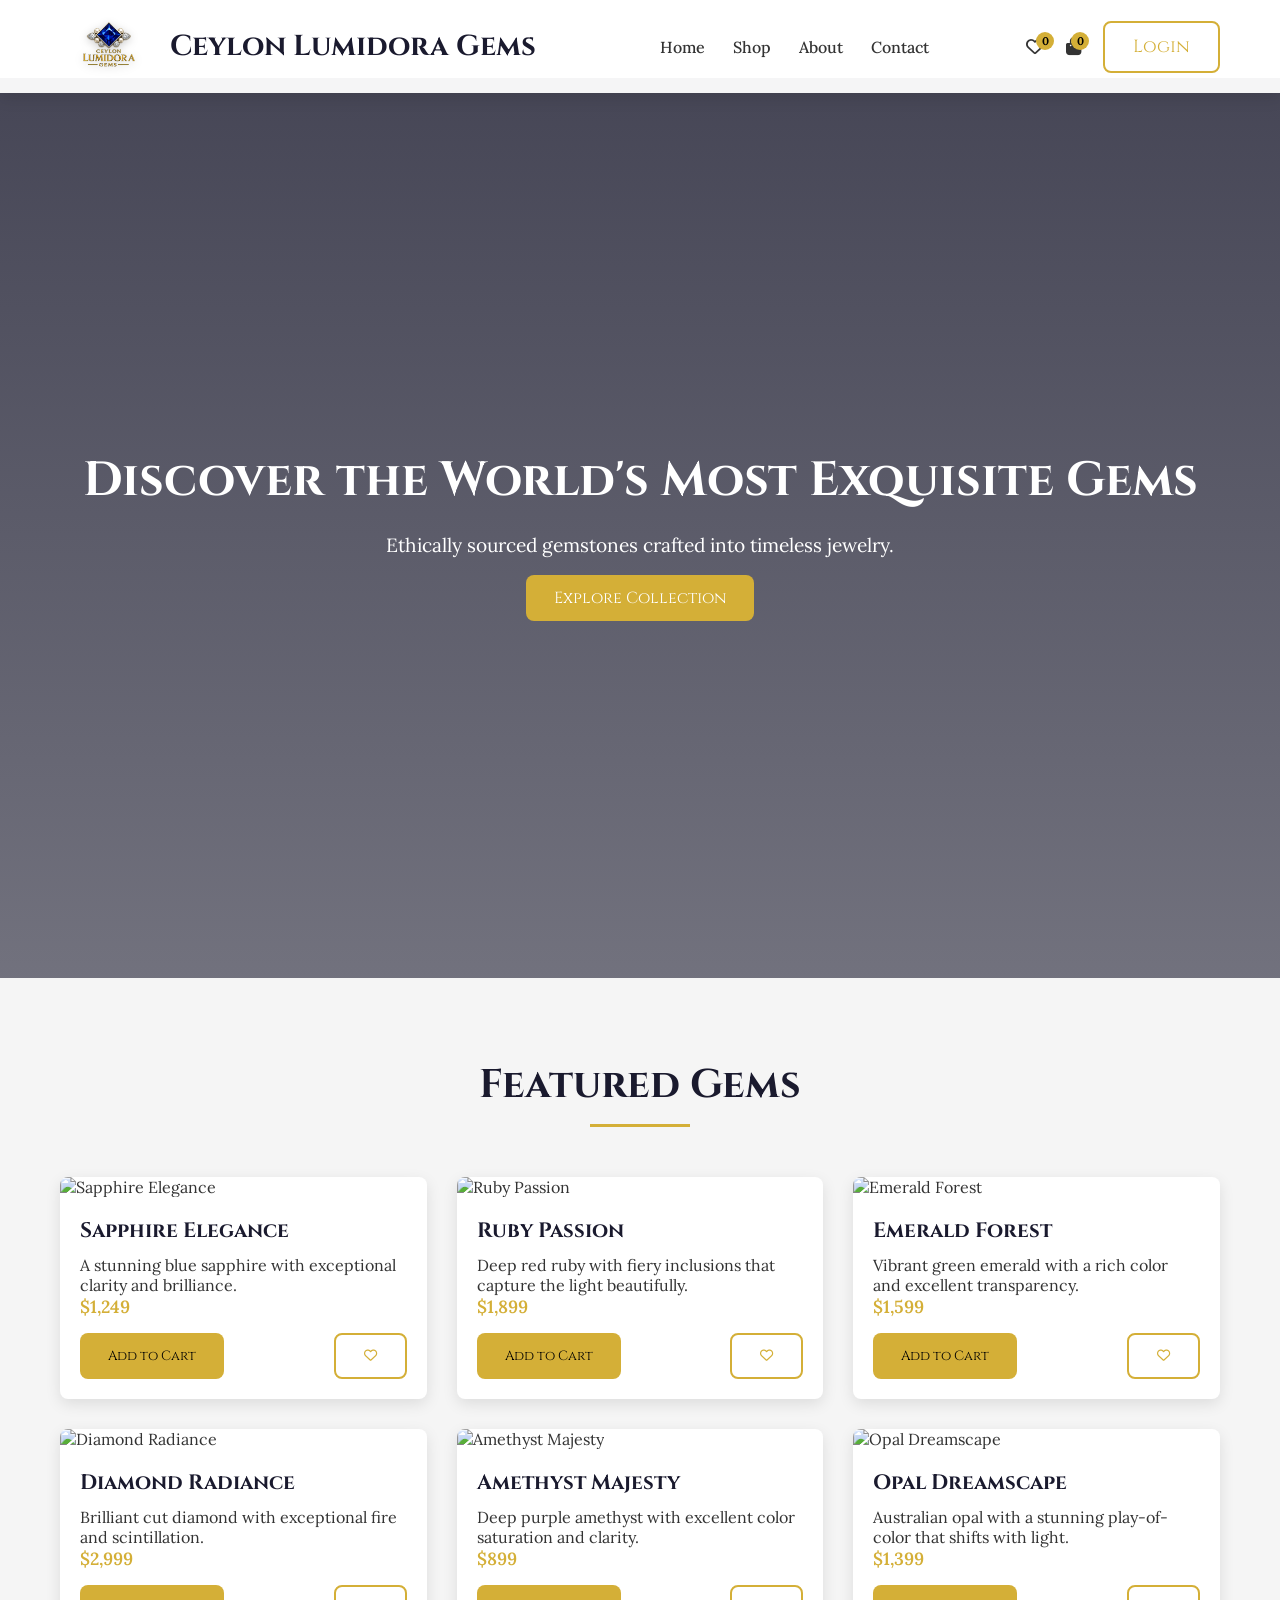
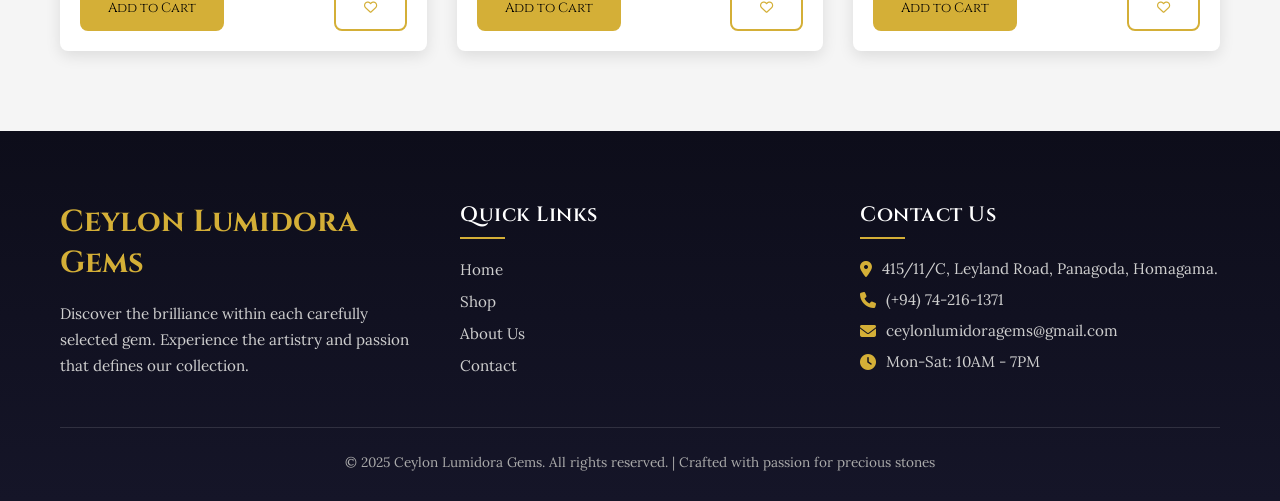
==== index.html @ 6505bb4e "moved index page to root" ====
<!doctype html>
<html lang="en">
  <head>
    <meta charset="UTF-8" />
    <meta name="viewport" content="width=device-width, initial-scale=1.0" />
    <title>Ceylon Lumidora Gems</title>

    <!-- Icons & Fonts -->
    <link
      rel="stylesheet"
      href="https://cdnjs.cloudflare.com/ajax/libs/font-awesome/6.4.0/css/all.min.css"
    />
    <link rel="preconnect" href="https://fonts.googleapis.com" />
    <link rel="preconnect" href="https://fonts.gstatic.com" crossorigin />
    <link
      href="https://fonts.googleapis.com/css2?family=Cinzel:wght@400;500;600;700&family=Lora:wght@400;500;600&display=swap"
      rel="stylesheet"
    />

    <!-- External CSS -->
    <link rel="stylesheet" href="user/css/styles.css" />
  </head>

  <body>
    <!-- ================= HEADER ================= -->
    <header>
      <div class="container">
        <nav class="navbar">
          <a href="#" class="logo">
              <img src="assets/logo.png" alt="Ceylon Lumidora Gems Logo" class="logo-img">
              <span>Ceylon Lumidora Gems</span>
          </a>

          <ul class="nav-links">
            <li><a href="#home">Home</a></li>
            <li><a href="user/shop.html">Shop</a></li>
            <li><a href="user/about.html">About</a></li>
            <li><a href="user/contact.html">Contact</a></li>
          </ul>

          <div class="nav-icons">
            <a href="#" id="wishlist-btn">
              <i class="far fa-heart"></i>
              <span class="wishlist-count">2</span>
            </a>

            <a href="#" id="cart-btn">
              <i class="fas fa-shopping-bag"></i>
              <span class="cart-count">3</span>
            </a>

            <a href="#" id="login-btn" class="btn btn-outline">Login</a>

            <button class="hamburger" id="hamburger">
              <i class="fas fa-bars"></i>
            </button>
          </div>
        </nav>

        <!-- Mobile Menu -->
        <div class="mobile-menu" id="mobile-menu">
          <a href="#home">Home</a>
          <a href="user/shop.html">Shop</a>
          <a href="user/about.html">About</a>
          <a href="user/contact.html">Contact</a>

          <div class="mobile-icons">
            <a href="#" id="mobile-wishlist">
              <i class="far fa-heart"></i>
              <span class="wishlist-count">2</span>
            </a>

            <a href="#" id="mobile-cart">
              <i class="fas fa-shopping-bag"></i>
              <span class="cart-count">3</span>
            </a>
          </div>
        </div>
      </div>
    </header>

    <!-- ================= HERO ================= -->
    <section class="hero" id="home">
      <div class="container">
        <h1>Discover the World's Most Exquisite Gems</h1>
        <p>Ethically sourced gemstones crafted into timeless jewelry.</p>
        <a href="#shop" class="btn">Explore Collection</a>
      </div>
    </section>

    <!-- =================  FEATURED GEMS ================= -->
    <section class="featured" id="shop">
      <div class="container">
        <div class="section-title">
          <h2>Featured Gems</h2>
        </div>
        <div class="gems-grid" id="gems-grid">
          <!-- Gem cards will be populated by JavaScript -->
        </div>
      </div>
    </section>

    <!-- =================  Modals ================= -->

    <!-- Login Modal -->
    <div class="modal" id="login-modal">
      <div class="modal-content">
        <span class="close-modal" id="close-login">&times;</span>
        <h3>Login to Your Account</h3>
        <form id="login-form">
          <div class="form-group">
            <label for="email">Email Address</label>
            <input
              type="email"
              id="email"
              placeholder="Enter your email"
              required
            />
          </div>
          <div class="form-group">
            <label for="password">Password</label>
            <input
              type="password"
              id="password"
              placeholder="Enter your password"
              required
            />
          </div>
          <button type="submit" class="btn" style="width: 100%">Login</button>
        </form>
        <p style="text-align: center; margin-top: 15px">
          Don't have an account?
          <a href="user/login.html" style="color: var(--accent)">Sign up</a>
        </p>
      </div>
    </div>

    <!-- Cart Modal -->
    <div class="modal" id="cart-modal">
      <div class="modal-content">
        <span class="close-modal" id="close-cart">&times;</span>
        <h3>Your Cart</h3>
        <div id="cart-items">
          <!-- Cart items will be populated by JavaScript -->
          <p class="empty-cart">Your cart is empty</p>
        </div>
        <div id="cart-total" style="display: none">
          <hr />
          <div
            style="
              display: flex;
              justify-content: space-between;
              font-weight: bold;
              margin: 20px 0;
            "
          >
            <span>Total:</span>
            <span id="total-price">$0.00</span>
          </div>
          <button class="btn" style="width: 100%">Checkout</button>
        </div>
      </div>
    </div>

    <!-- Wishlist Modal -->
    <div class="modal" id="wishlist-modal">
      <div class="modal-content">
        <span class="close-modal" id="close-wishlist">&times;</span>
        <h3>Your Wishlist</h3>
        <div id="wishlist-items">
          <!-- Wishlist items will be populated by JavaScript -->
          <p class="empty-wishlist">Your wishlist is empty</p>
        </div>
      </div>
    </div>

    <!-- Footer -->
    <footer id="contact">
      <div class="container">
        <div class="footer-content">
          <div class="footer-about">
            <div class="footer-logo">Ceylon Lumidora Gems</div>
            <p>
              Discover the brilliance within each carefully selected gem.
              Experience the artistry and passion that defines our collection.
            </p>
          </div>
          <div class="footer-links">
            <h4>Quick Links</h4>
            <ul>
              <li><a href="#home">Home</a></li>
              <li><a href="user/">Shop</a></li>
              <li><a href="user/">About Us</a></li>
              <li><a href="user/">Contact</a></li>
            </ul>
          </div>
          <div class="footer-contact">
            <h4>Contact Us</h4>
            <p>
              <i class="fas fa-map-marker-alt"></i> 415/11/C, Leyland Road, Panagoda, Homagama.
            </p>
            <p><i class="fas fa-phone"></i> (+94) 74-216-1371</p>
            <p><i class="fas fa-envelope"></i> ceylonlumidoragems@gmail.com</p>
            <p><i class="fas fa-clock"></i> Mon-Sat: 10AM - 7PM</p>
          </div>
        </div>
        <div class="footer-bottom">
          <p>
            &copy; 2025 Ceylon Lumidora Gems. All rights reserved. | Crafted with passion
            for precious stones
          </p>
        </div>
      </div>
    </footer>

    <!-- JS Files (Order matters) -->
    <script src="user/js/dom.js"></script>
    <!-- DOM elements -->
    <script src="user/js/data.js"></script>
    <!-- gems array -->
    <script src="user/js/state.js"></script>
    <!-- cart + wishlist -->
    <script src="user/js/ui.js"></script>
    <!-- renderGemCards, counts, notification -->
    <script src="user/js/cart.js"></script>
    <!-- addToCart, renderCartItems -->
    <script src="user/js/wishlist.js"></script>
    <!-- toggleWishlist, renderWishlistItems -->
    <script src="user/js/events.js"></script>
    <!-- setupEventListeners -->
    <script src="user/js/main.js"></script>
    <!-- DOMContentLoaded -->
  </body>
</html>
---- user/css/styles.css ----
* {
margin: 0;
padding: 0;
box-sizing: border-box;
}

:root {
--primary: #1a1a2e;
--secondary: #8b4513;
--accent: #d4af37;
--light: #f5f5f5;
--dark: #0d0d1a;
--text: #333;
--text-light: #777;
--transition: all 0.3s ease;
--shadow: 0 5px 15px rgba(0, 0, 0, 0.1);
--radius: 8px;
}

body {
font-family: "Lora", serif;
background: var(--light);
color: var(--text);
overflow-x: hidden;
padding-top: 78px;
}

h1,
h2,
h3,
h4 {
font-family: "Cinzel", serif;
color: var(--primary);
}

a {
text-decoration: none;
color: inherit;
}

.container {
max-width: 1200px;
margin: auto;
padding: 0 20px;
}

/* ================= BUTTONS ================= */
.btn {
padding: 12px 28px;
background: var(--accent);
border: none;
border-radius: var(--radius);
font-family: "Cinzel", serif;
cursor: pointer;
transition: var(--transition);
}

.btn:hover {
background: var(--secondary);
color: #fff;
transform: translateY(-3px);
box-shadow: var(--shadow);
}

.btn-outline {
background: transparent;
border: 2px solid var(--accent);
color: var(--accent);
}

.btn-outline:hover {
background: var(--accent);
color: var(--primary);
}

/* ================= HEADER ================= */
header {
position: fixed;
top: 0;
width: 100%;
background: rgba(255, 255, 255, 0.95);
box-shadow: var(--shadow);
z-index: 1000;
transition: var(--transition);
}

.navbar {
display: flex;
justify-content: space-between;
align-items: center;
padding: 14px 0;
}

.logo {
    font-family: "Cinzel", serif;
    font-size: 1.8rem;
    font-weight: 700;
    color: var(--primary);
    display: flex;
    align-items: center;
    gap: 12px;
}

.logo-img {
    height: 65px;
    width: auto;
    object-fit: contain;
    filter: drop-shadow(0 2px 4px rgba(0,0,0,0.2));
    transition: var(--transition);
}

.logo:hover .logo-img {
    transform: scale(1.05);
}


@media (max-width: 768px) {
    .logo-img {
        height: 34px;
    }

    .logo span {
        font-size: 1.3rem;
    }
}

.nav-links {
display: flex;
list-style: none;
}

.nav-links li {
margin-left: 28px;
}

.nav-links a {
font-weight: 500;
transition: var(--transition);
}

.nav-links a:hover {
color: var(--accent);
}

.nav-icons {
display: flex;
align-items: center;
gap: 22px;
}

.nav-icons a {
position: relative;
display: flex;
align-items: center;
font-size: 1.1rem;
}

.cart-count,
.wishlist-count {
position: absolute;
top: -6px;
right: -10px;
background: var(--accent);
color: #000;
width: 18px;
height: 18px;
border-radius: 50%;
font-size: 0.7rem;
display: flex;
align-items: center;
justify-content: center;
font-weight: bold;
}

/* Hamburger */
.hamburger {
display: none;
font-size: 1.6rem;
cursor: pointer;
margin-left: 20px;
background: none;
border: none;
color: var(--primary);
}

/* ================= HERO ================= */
.hero {
height: 100vh;
background:
    linear-gradient(rgba(26, 26, 46, 0.8), rgba(26, 26, 46, 0.6)),
    url("https://images.unsplash.com/photo-1605100804763-247f67b3557e?ixlib=rb-4.0.3&ixid=M3wxMjA3fDB8MHxwaG90by1wYWdlfHx8fGVufDB8fHx8fA%3D%3D&auto=format&fit=crop&w=2070&q=80");
background-size: cover;
background-position: center;
display: flex;
align-items: center;
justify-content: center;
color: #fff;
text-align: center;
}

.hero h1 {
font-size: 3rem;
margin-bottom: 20px;
color: #fff;
}

.hero p {
font-size: 1.2rem;
margin-bottom: 30px;
}

/* ================= FEATURED GEMS ================= */
.featured {
padding: 80px 0;
background-color: var(--light);
}

.section-title {
text-align: center;
margin-bottom: 50px;
}

.section-title h2 {
font-size: 2.5rem;
position: relative;
display: inline-block;
padding-bottom: 15px;
}

.section-title h2::after {
content: "";
position: absolute;
bottom: 0;
left: 50%;
transform: translateX(-50%);
width: 100px;
height: 3px;
background-color: var(--accent);
}

.gems-grid {
display: grid;
grid-template-columns: repeat(auto-fill, minmax(280px, 1fr));
gap: 30px;
}

.gem-card {
background-color: white;
border-radius: var(--radius);
overflow: hidden;
box-shadow: var(--shadow);
transition: var(--transition);
}

.gem-card:hover {
transform: translateY(-10px);
box-shadow: 0 15px 30px rgba(0, 0, 0, 0.15);
}

.gem-img {
height: 250px;
width: 100%;
object-fit: cover;
}

.gem-info {
padding: 20px;
}

.gem-name {
font-size: 1.3rem;
margin-bottom: 10px;
font-family: "Cinzel", serif;
}

.gem-price {
font-size: 1.1rem;
color: var(--accent);
font-weight: 600;
margin-bottom: 15px;
}

.gem-actions {
display: flex;
justify-content: space-between;
gap: 10px;
}

.in-wishlist {
background-color: rgba(212, 175, 55, 0.1);
}

/* ================= MOBILE MENU ================= */
.mobile-menu {
display: none;
flex-direction: column;
position: fixed;
top: 78px;
left: 0;
width: 100%;
background: #fff;
padding: 20px;
gap: 15px;
transform: translateY(-120%);
opacity: 0;
transition: 0.3s ease;
z-index: 999;
box-shadow: 0 10px 20px rgba(0, 0, 0, 0.1);
}

.mobile-menu a {
padding: 15px 0;
border-bottom: 1px solid #eee;
font-family: "Cinzel", serif;
font-weight: 500;
}

.mobile-menu a:last-child {
border-bottom: none;
}

.mobile-menu.active {
display: flex;
transform: translateY(0);
opacity: 1;
}

.mobile-icons {
display: flex;
gap: 25px;
margin-top: 10px;
padding: 20px 0;
border-top: 1px solid #eee;
justify-content: space-around;
}

/* ================= Modals ================= */
.modal {
display: none;
position: fixed;
top: 0;
left: 0;
width: 100%;
height: 100%;
background-color: rgba(0, 0, 0, 0.7);
z-index: 2000;
justify-content: center;
align-items: center;
}

.modal-content {
background-color: white;
padding: 30px;
border-radius: var(--radius);
max-width: 400px;
width: 90%;
position: relative;
animation: modalFadeIn 0.3s;
}

@keyframes modalFadeIn {
from {
    opacity: 0;
    transform: translateY(-50px);
}
to {
    opacity: 1;
    transform: translateY(0);
}
}

.close-modal {
position: absolute;
top: 15px;
right: 15px;
font-size: 1.5rem;
cursor: pointer;
color: var(--text-light);
}

.modal h3 {
margin-bottom: 20px;
text-align: center;
}

.form-group {
margin-bottom: 20px;
}

.form-group label {
display: block;
margin-bottom: 8px;
font-weight: 500;
}

.form-group input {
width: 100%;
padding: 12px;
border: 1px solid #ddd;
border-radius: var(--radius);
font-family: "Lora", serif;
}

/* Notification Styles */
@keyframes slideIn {
from {
    transform: translateX(100%);
    opacity: 0;
}
to {
    transform: translateX(0);
    opacity: 1;
}
}

@keyframes slideOut {
from {
    transform: translateX(0);
    opacity: 1;
}
to {
    transform: translateX(100%);
    opacity: 0;
}
}

.notification {
position: fixed;
top: 100px;
right: 20px;
background-color: var(--accent);
color: var(--primary);
padding: 15px 25px;
border-radius: var(--radius);
font-weight: 600;
z-index: 3000;
box-shadow: var(--shadow);
animation: slideIn 0.3s ease;
}

/* ================= FOOTER ================= */
footer {
background: linear-gradient(180deg, #0d0d1a, #151528);
color: var(--light);
padding: 70px 0 30px;
}

.footer-content {
display: grid;
grid-template-columns: repeat(auto-fit, minmax(260px, 1fr));
gap: 40px;
margin-bottom: 40px;
}

/* Logo + About */
.footer-logo {
font-family: "Cinzel", serif;
font-size: 1.9rem;
font-weight: 700;
color: var(--accent);
margin-bottom: 18px;
}

.footer-about p {
color: #cfcfcf;
line-height: 1.7;
font-size: 0.95rem;
}

/* Headings */
.footer-links h4,
.footer-contact h4 {
  font-family: "Cinzel", serif;
  font-size: 1.3rem;
  font-weight: 600;
  color: #ffffff;
  margin-bottom: 20px;
  position: relative;
  padding-bottom: 10px;
  letter-spacing: 0.5px;
}

.footer-links h4::after,
.footer-contact h4::after {
content: "";
position: absolute;
bottom: 0;
left: 0;
width: 45px;
height: 2px;
background-color: var(--accent);
}

/* Links */
.footer-links ul {
list-style: none;
}

.footer-links li {
margin-bottom: 12px;
}

.footer-links a {
color: #cfcfcf;
font-size: 0.95rem;
transition: var(--transition);
}

.footer-links a:hover {
color: var(--accent);
padding-left: 6px;
}

/* Contact */
.footer-contact p {
display: flex;
align-items: center;
margin-bottom: 12px;
color: #cfcfcf;
font-size: 0.95rem;
}

.footer-contact i {
margin-right: 10px;
color: var(--accent);
font-size: 1rem;
}

/* Bottom Bar */
.footer-bottom {
text-align: center;
padding-top: 25px;
border-top: 1px solid rgba(255, 255, 255, 0.12);
font-size: 0.85rem;
color: #aaa;
}

/* ================= RESPONSIVE ================= */
@media (max-width: 768px) {
footer {
    padding: 60px 0 25px;
    text-align: center;
}

.footer-links h4::after,
.footer-contact h4::after {
    left: 50%;
    transform: translateX(-50%);
}

.footer-contact p {
    justify-content: center;
}
}

@media (max-width: 768px) {
.nav-links {
    display: none;
}
.nav-icons a:not(.btn-outline) {
    display: none;
}
.hamburger {
    display: block;
}
.hero h1 {
    font-size: 2.2rem;
}
.mobile-menu {
    display: flex;
}
}

@media (max-width: 768px) {
.cart-count,
.wishlist-count {
    display: flex !important;
}

.hamburger {
    position: relative;
    z-index: 1001;
}
}

@media (max-width: 992px) {
.hero h1 {
    font-size: 2.8rem;
}
}

@media (max-width: 576px) {
.hero h1 {
    font-size: 1.8rem;
}
.hero p {
    font-size: 1rem;
}
.section-title h2 {
    font-size: 2rem;
}
}

/* FIX: Cart count misplacement on mobile */
.nav-icons a,
.mobile-icons a {
position: relative; /* ensure badge is anchored correctly */
}

.cart-count {
top: -6px;
right: -8px;
transform: translate(0, 0);
}

/* Mobile-specific fine tuning */
@media (max-width: 768px) {
.mobile-icons .cart-count {
    top: -4px;
    right: -6px;
}
}
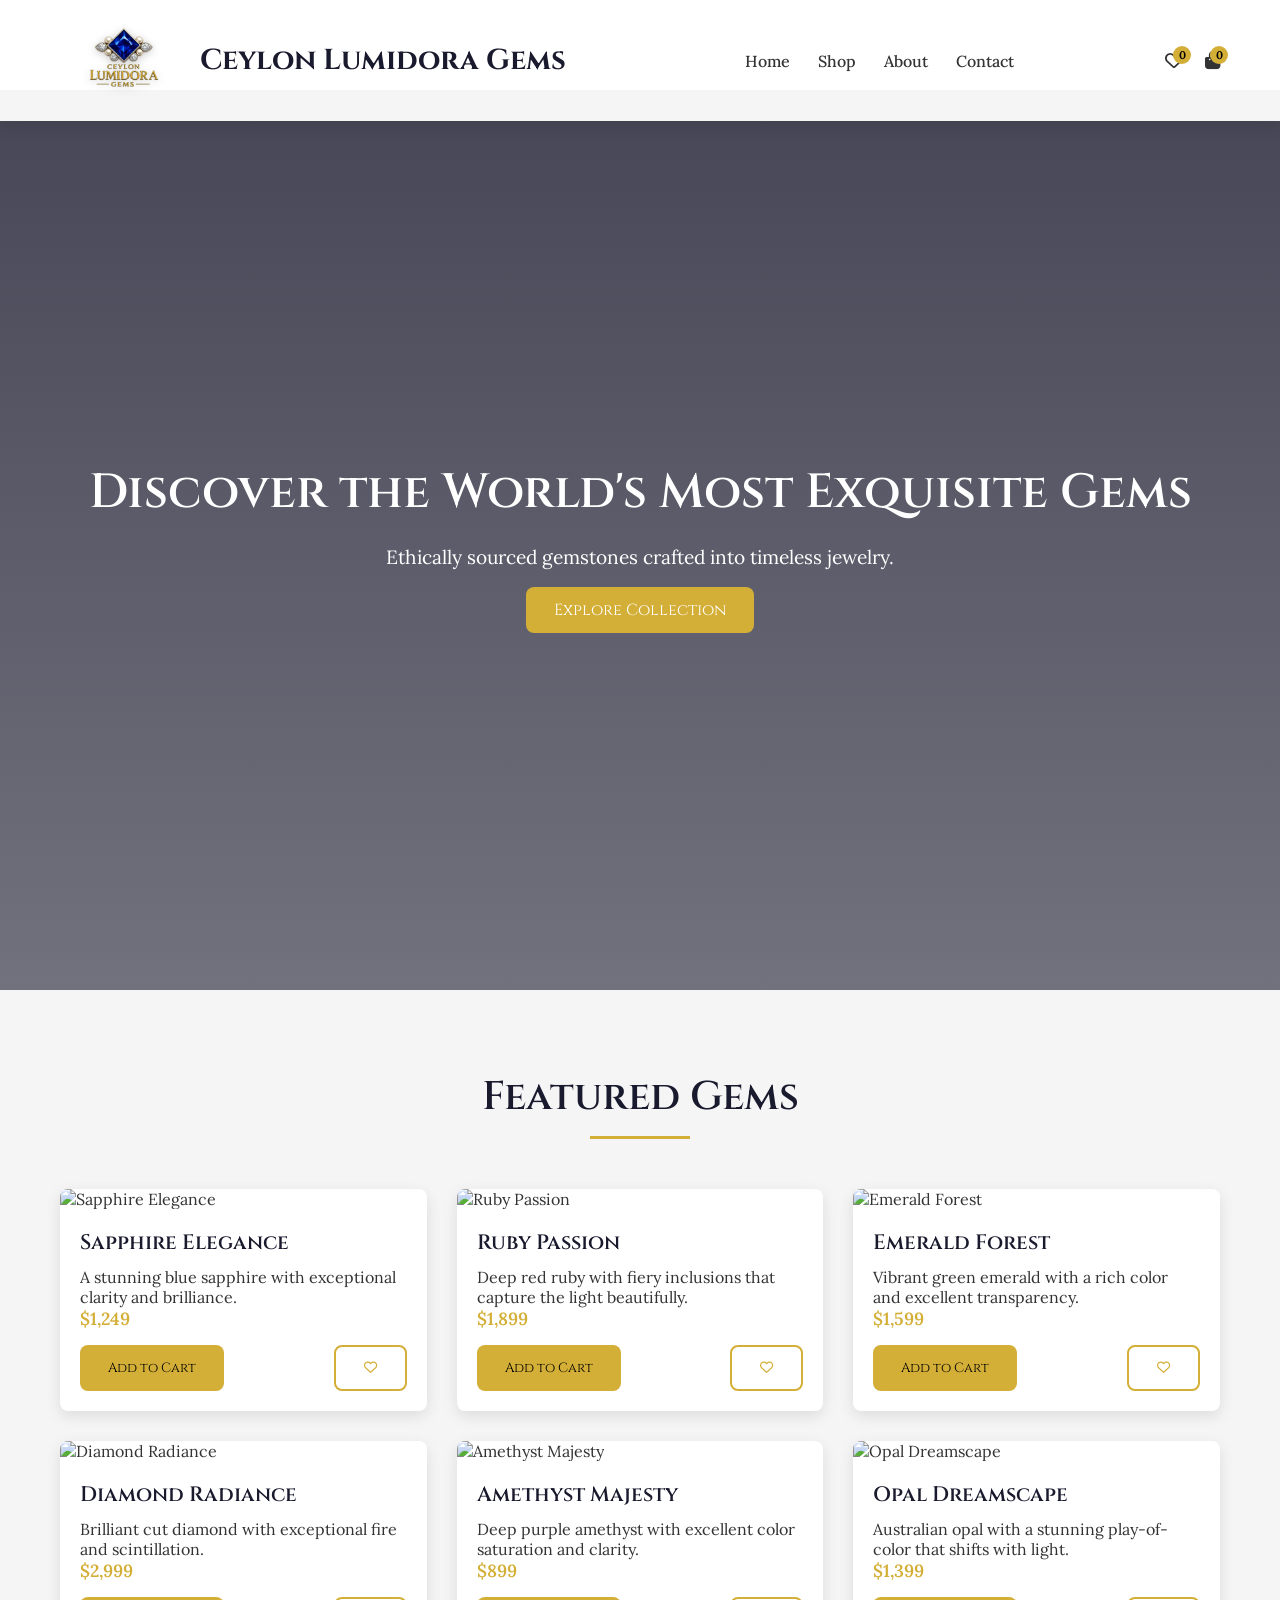
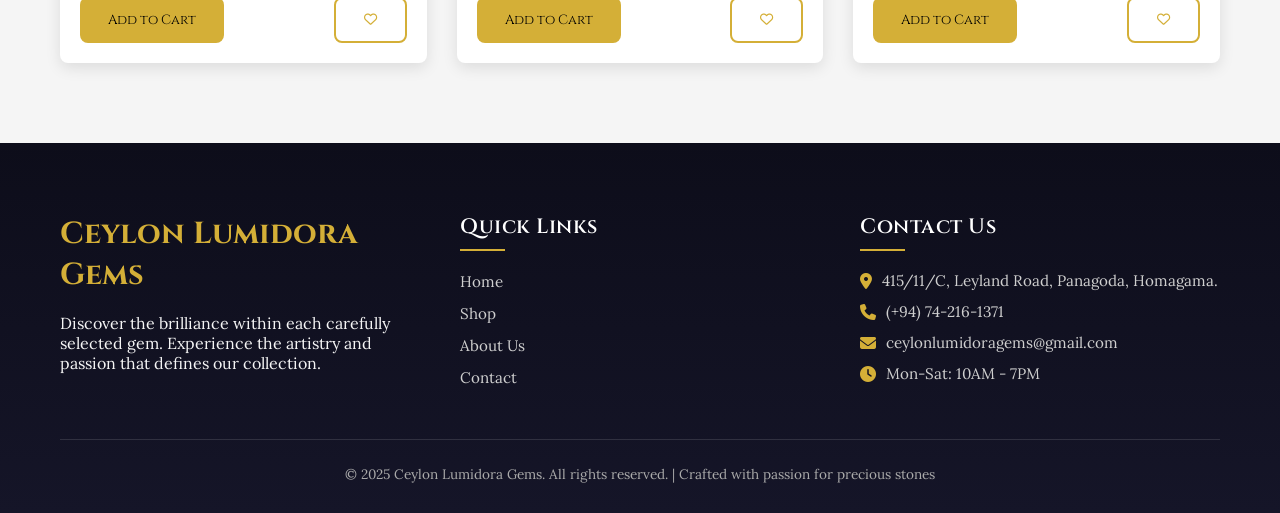
==== commit cac22ea5: "restructured navigation" ====
--- a/index.html
+++ b/index.html
@@ -49,8 +49,6 @@
               <span class="cart-count">3</span>
             </a>
 
-            <a href="#" id="login-btn" class="btn btn-outline">Login</a>
-
             <button class="hamburger" id="hamburger">
               <i class="fas fa-bars"></i>
             </button>
@@ -63,6 +61,10 @@
           <a href="user/shop.html">Shop</a>
           <a href="user/about.html">About</a>
           <a href="user/contact.html">Contact</a>
+
+          <a href="user/login.html" id="mobile-login" class="mobile-login-link">
+            <i class="fas fa-user"></i> Login
+          </a>
 
           <div class="mobile-icons">
             <a href="#" id="mobile-wishlist">
--- a/user/css/styles.css
+++ b/user/css/styles.css
@@ -1,96 +1,105 @@
+/* =========================================================
+   GLOBAL RESET & ROOT VARIABLES
+========================================================= */
 * {
-margin: 0;
-padding: 0;
-box-sizing: border-box;
+    margin: 0;
+    padding: 0;
+    box-sizing: border-box;
 }
 
 :root {
---primary: #1a1a2e;
---secondary: #8b4513;
---accent: #d4af37;
---light: #f5f5f5;
---dark: #0d0d1a;
---text: #333;
---text-light: #777;
---transition: all 0.3s ease;
---shadow: 0 5px 15px rgba(0, 0, 0, 0.1);
---radius: 8px;
-}
-
+    --primary: #1a1a2e;
+    --secondary: #8b4513;
+    --accent: #d4af37;
+    --light: #f5f5f5;
+    --dark: #0d0d1a;
+    --text: #333;
+    --text-light: #777;
+    --transition: all 0.3s ease;
+    --shadow: 0 5px 15px rgba(0, 0, 0, 0.1);
+    --radius: 8px;
+}
+
+/* =========================================================
+   BASE STYLES
+========================================================= */
 body {
-font-family: "Lora", serif;
-background: var(--light);
-color: var(--text);
-overflow-x: hidden;
-padding-top: 78px;
-}
-
-h1,
-h2,
-h3,
-h4 {
-font-family: "Cinzel", serif;
-color: var(--primary);
+    font-family: "Lora", serif;
+    background: var(--light);
+    color: var(--text);
+    overflow-x: hidden;
+    padding-top: 90px;
+}
+
+h1, h2, h3, h4 {
+    font-family: "Cinzel", serif;
+    color: var(--primary);
+    font-weight: 600;
 }
 
 a {
-text-decoration: none;
-color: inherit;
+    text-decoration: none;
+    color: inherit;
 }
 
 .container {
-max-width: 1200px;
-margin: auto;
-padding: 0 20px;
-}
-
-/* ================= BUTTONS ================= */
+    max-width: 1200px;
+    margin: auto;
+    padding: 0 20px;
+}
+
+/* =========================================================
+   BUTTONS
+========================================================= */
 .btn {
-padding: 12px 28px;
-background: var(--accent);
-border: none;
-border-radius: var(--radius);
-font-family: "Cinzel", serif;
-cursor: pointer;
-transition: var(--transition);
+    padding: 12px 28px;
+    background: var(--accent);
+    border: none;
+    border-radius: var(--radius);
+    font-family: "Cinzel", serif;
+    cursor: pointer;
+    transition: var(--transition);
 }
 
 .btn:hover {
-background: var(--secondary);
-color: #fff;
-transform: translateY(-3px);
-box-shadow: var(--shadow);
+    background: var(--secondary);
+    color: #fff;
+    transform: translateY(-3px);
+    box-shadow: var(--shadow);
 }
 
 .btn-outline {
-background: transparent;
-border: 2px solid var(--accent);
-color: var(--accent);
+    background: transparent;
+    border: 2px solid var(--accent);
+    color: var(--accent);
 }
 
 .btn-outline:hover {
-background: var(--accent);
-color: var(--primary);
-}
-
-/* ================= HEADER ================= */
+    background: var(--accent);
+    color: var(--primary);
+}
+
+/* =========================================================
+   HEADER & NAVBAR
+========================================================= */
 header {
-position: fixed;
-top: 0;
-width: 100%;
-background: rgba(255, 255, 255, 0.95);
-box-shadow: var(--shadow);
-z-index: 1000;
-transition: var(--transition);
+    position: fixed;
+    top: 0;
+    width: 100%;
+    background: rgba(255, 255, 255, 0.95);
+    box-shadow: var(--shadow);
+    z-index: 1000;
+    transition: var(--transition);
 }
 
 .navbar {
-display: flex;
-justify-content: space-between;
-align-items: center;
-padding: 14px 0;
-}
-
+    display: flex;
+    justify-content: space-between;
+    align-items: center;
+    padding: 18px 0;
+}
+
+/* Logo */
 .logo {
     font-family: "Cinzel", serif;
     font-size: 1.8rem;
@@ -102,7 +111,7 @@
 }
 
 .logo-img {
-    height: 65px;
+    height: 85px;
     width: auto;
     object-fit: contain;
     filter: drop-shadow(0 2px 4px rgba(0,0,0,0.2));
@@ -113,510 +122,428 @@
     transform: scale(1.05);
 }
 
-
-@media (max-width: 768px) {
-    .logo-img {
-        height: 34px;
-    }
-
-    .logo span {
-        font-size: 1.3rem;
-    }
-}
-
+/* Navigation Links */
 .nav-links {
-display: flex;
-list-style: none;
+    display: flex;
+    list-style: none;
 }
 
 .nav-links li {
-margin-left: 28px;
+    margin-left: 28px;
 }
 
 .nav-links a {
-font-weight: 500;
-transition: var(--transition);
+    font-weight: 500;
+    transition: var(--transition);
 }
 
 .nav-links a:hover {
-color: var(--accent);
-}
-
+    color: var(--accent);
+}
+
+/* Navigation Icons */
 .nav-icons {
-display: flex;
-align-items: center;
-gap: 22px;
+    display: flex;
+    align-items: center;
+    gap: 22px;
 }
 
 .nav-icons a {
-position: relative;
-display: flex;
-align-items: center;
-font-size: 1.1rem;
-}
-
+    position: relative;
+    display: flex;
+    align-items: center;
+    font-size: 1.1rem;
+}
+
+/* Cart & Wishlist Badge */
 .cart-count,
 .wishlist-count {
-position: absolute;
-top: -6px;
-right: -10px;
-background: var(--accent);
-color: #000;
-width: 18px;
-height: 18px;
-border-radius: 50%;
-font-size: 0.7rem;
-display: flex;
-align-items: center;
-justify-content: center;
-font-weight: bold;
-}
-
-/* Hamburger */
+    position: absolute;
+    top: -6px;
+    right: -8px;
+    background: var(--accent);
+    color: #000;
+    width: 18px;
+    height: 18px;
+    border-radius: 50%;
+    font-size: 0.7rem;
+    display: flex;
+    align-items: center;
+    justify-content: center;
+    font-weight: bold;
+}
+
+/* =========================================================
+   MOBILE MENU
+========================================================= */
 .hamburger {
-display: none;
-font-size: 1.6rem;
-cursor: pointer;
-margin-left: 20px;
-background: none;
-border: none;
-color: var(--primary);
-}
-
-/* ================= HERO ================= */
+    display: none;
+    font-size: 1.6rem;
+    cursor: pointer;
+    margin-left: 20px;
+    background: none;
+    border: none;
+    color: var(--primary);
+}
+
+.mobile-menu {
+    display: none;
+    flex-direction: column;
+    position: fixed;
+    top: 78px;
+    left: 0;
+    width: 100%;
+    background: #fff;
+    padding: 20px;
+    gap: 15px;
+    transform: translateY(-120%);
+    opacity: 0;
+    transition: 0.3s ease;
+    z-index: 999;
+    box-shadow: 0 10px 20px rgba(0, 0, 0, 0.1);
+}
+
+.mobile-menu.active {
+    display: flex;
+    transform: translateY(0);
+    opacity: 1;
+}
+
+.mobile-menu a {
+    padding: 15px 0;
+    border-bottom: 1px solid #eee;
+    font-family: "Cinzel", serif;
+    font-weight: 500;
+    font-size: 1.1rem;
+}
+
+.mobile-menu a:hover {
+    color: var(--accent);
+}
+
+.mobile-menu a:last-child {
+    border-bottom: none;
+}
+
+.mobile-icons {
+    display: flex;
+    gap: 25px;
+    margin-top: 10px;
+    padding: 20px 0;
+    border-top: 1px solid #eee;
+    justify-content: space-around;
+}
+
+/* Mobile Login Button */
+.mobile-login-btn {
+    text-align: center;
+    margin-top: 15px;
+}
+
+.mobile-login-link {
+    display: flex;
+    align-items: center;
+    justify-content: center;
+    background: var(--accent);
+    gap: 8px;
+    margin: 15px 0;
+    padding: 12px 18px;
+    border: 1.5px solid var(--accent);
+    border-radius: 30px;
+    color: var(--primary);
+    font-family: "Cinzel", serif;
+    font-weight: 600;
+    transition: var(--transition);
+}
+
+.mobile-login-link:hover {
+    background: var(--primary);
+    color: var(--accent);
+}
+
+@media (max-width: 768px) {
+  .logo-img {
+    height: 34px;
+  }
+
+  .logo span {
+    font-size: 1.3rem;
+  }
+}
+
+/* =========================================================
+   HERO SECTION
+========================================================= */
 .hero {
-height: 100vh;
-background:
-    linear-gradient(rgba(26, 26, 46, 0.8), rgba(26, 26, 46, 0.6)),
-    url("https://images.unsplash.com/photo-1605100804763-247f67b3557e?ixlib=rb-4.0.3&ixid=M3wxMjA3fDB8MHxwaG90by1wYWdlfHx8fGVufDB8fHx8fA%3D%3D&auto=format&fit=crop&w=2070&q=80");
-background-size: cover;
-background-position: center;
-display: flex;
-align-items: center;
-justify-content: center;
-color: #fff;
-text-align: center;
+    height: 100vh;
+    background:
+        linear-gradient(rgba(26, 26, 46, 0.8), rgba(26, 26, 46, 0.6)),
+        url("https://images.unsplash.com/photo-1605100804763-247f67b3557e?ixlib=rb-4.0.3&ixid=M3wxMjA3fDB8MHxwaG90by1wYWdlfHx8fGVufDB8fHx8fA%3D%3D&auto=format&fit=crop&w=2070&q=80");
+    background-size: cover;
+    background-position: center;
+    display: flex;
+    align-items: center;
+    justify-content: center;
+    color: #fff;
+    text-align: center;
 }
 
 .hero h1 {
-font-size: 3rem;
-margin-bottom: 20px;
-color: #fff;
+    font-size: 3rem;
+    margin-bottom: 20px;
+    color: #fff;
 }
 
 .hero p {
-font-size: 1.2rem;
-margin-bottom: 30px;
-}
-
-/* ================= FEATURED GEMS ================= */
+    font-size: 1.2rem;
+    margin-bottom: 30px;
+}
+
+/* =========================================================
+   FEATURED GEMS SECTION
+========================================================= */
 .featured {
-padding: 80px 0;
-background-color: var(--light);
+    padding: 80px 0;
+    background-color: var(--light);
 }
 
 .section-title {
-text-align: center;
-margin-bottom: 50px;
+    text-align: center;
+    margin-bottom: 50px;
 }
 
 .section-title h2 {
-font-size: 2.5rem;
-position: relative;
-display: inline-block;
-padding-bottom: 15px;
+    font-size: 2.5rem;
+    position: relative;
+    display: inline-block;
+    padding-bottom: 15px;
 }
 
 .section-title h2::after {
-content: "";
-position: absolute;
-bottom: 0;
-left: 50%;
-transform: translateX(-50%);
-width: 100px;
-height: 3px;
-background-color: var(--accent);
+    content: "";
+    position: absolute;
+    bottom: 0;
+    left: 50%;
+    transform: translateX(-50%);
+    width: 100px;
+    height: 3px;
+    background-color: var(--accent);
 }
 
 .gems-grid {
-display: grid;
-grid-template-columns: repeat(auto-fill, minmax(280px, 1fr));
-gap: 30px;
+    display: grid;
+    grid-template-columns: repeat(auto-fill, minmax(280px, 1fr));
+    gap: 30px;
 }
 
 .gem-card {
-background-color: white;
-border-radius: var(--radius);
-overflow: hidden;
-box-shadow: var(--shadow);
-transition: var(--transition);
+    background-color: white;
+    border-radius: var(--radius);
+    overflow: hidden;
+    box-shadow: var(--shadow);
+    transition: var(--transition);
 }
 
 .gem-card:hover {
-transform: translateY(-10px);
-box-shadow: 0 15px 30px rgba(0, 0, 0, 0.15);
+    transform: translateY(-10px);
+    box-shadow: 0 15px 30px rgba(0, 0, 0, 0.15);
 }
 
 .gem-img {
-height: 250px;
-width: 100%;
-object-fit: cover;
+    height: 250px;
+    width: 100%;
+    object-fit: cover;
 }
 
 .gem-info {
-padding: 20px;
+    padding: 20px;
 }
 
 .gem-name {
-font-size: 1.3rem;
-margin-bottom: 10px;
-font-family: "Cinzel", serif;
+    font-size: 1.3rem;
+    margin-bottom: 10px;
 }
 
 .gem-price {
-font-size: 1.1rem;
-color: var(--accent);
-font-weight: 600;
-margin-bottom: 15px;
+    font-size: 1.1rem;
+    color: var(--accent);
+    font-weight: 600;
+    margin-bottom: 15px;
 }
 
 .gem-actions {
-display: flex;
-justify-content: space-between;
-gap: 10px;
-}
-
+    display: flex;
+    justify-content: space-between;
+    gap: 10px;
+}
+
+/* Wishlist highlight */
 .in-wishlist {
-background-color: rgba(212, 175, 55, 0.1);
-}
-
-/* ================= MOBILE MENU ================= */
-.mobile-menu {
-display: none;
-flex-direction: column;
-position: fixed;
-top: 78px;
-left: 0;
-width: 100%;
-background: #fff;
-padding: 20px;
-gap: 15px;
-transform: translateY(-120%);
-opacity: 0;
-transition: 0.3s ease;
-z-index: 999;
-box-shadow: 0 10px 20px rgba(0, 0, 0, 0.1);
-}
-
-.mobile-menu a {
-padding: 15px 0;
-border-bottom: 1px solid #eee;
-font-family: "Cinzel", serif;
-font-weight: 500;
-}
-
-.mobile-menu a:last-child {
-border-bottom: none;
-}
-
-.mobile-menu.active {
-display: flex;
-transform: translateY(0);
-opacity: 1;
-}
-
-.mobile-icons {
-display: flex;
-gap: 25px;
-margin-top: 10px;
-padding: 20px 0;
-border-top: 1px solid #eee;
-justify-content: space-around;
-}
-
-/* ================= Modals ================= */
+    background-color: rgba(212, 175, 55, 0.1);
+}
+
+/* =========================================================
+   MODALS & NOTIFICATIONS
+========================================================= */
 .modal {
-display: none;
-position: fixed;
-top: 0;
-left: 0;
-width: 100%;
-height: 100%;
-background-color: rgba(0, 0, 0, 0.7);
-z-index: 2000;
-justify-content: center;
-align-items: center;
+    display: none;
+    position: fixed;
+    inset: 0;
+    background-color: rgba(0,0,0,0.7);
+    z-index: 2000;
+    justify-content: center;
+    align-items: center;
 }
 
 .modal-content {
-background-color: white;
-padding: 30px;
-border-radius: var(--radius);
-max-width: 400px;
-width: 90%;
-position: relative;
-animation: modalFadeIn 0.3s;
+    background-color: white;
+    padding: 30px;
+    border-radius: var(--radius);
+    max-width: 400px;
+    width: 90%;
+    position: relative;
+    animation: modalFadeIn 0.3s;
 }
 
 @keyframes modalFadeIn {
-from {
-    opacity: 0;
-    transform: translateY(-50px);
-}
-to {
-    opacity: 1;
-    transform: translateY(0);
-}
+    from { opacity: 0; transform: translateY(-50px); }
+    to { opacity: 1; transform: translateY(0); }
 }
 
 .close-modal {
-position: absolute;
-top: 15px;
-right: 15px;
-font-size: 1.5rem;
-cursor: pointer;
-color: var(--text-light);
-}
-
-.modal h3 {
-margin-bottom: 20px;
-text-align: center;
-}
-
-.form-group {
-margin-bottom: 20px;
-}
-
-.form-group label {
-display: block;
-margin-bottom: 8px;
-font-weight: 500;
-}
-
-.form-group input {
-width: 100%;
-padding: 12px;
-border: 1px solid #ddd;
-border-radius: var(--radius);
-font-family: "Lora", serif;
-}
-
-/* Notification Styles */
+    position: absolute;
+    top: 15px;
+    right: 15px;
+    font-size: 1.5rem;
+    cursor: pointer;
+    color: var(--text-light);
+}
+
+/* Notifications */
+.notification {
+    position: fixed;
+    top: 100px;
+    right: 20px;
+    background-color: var(--accent);
+    color: var(--primary);
+    padding: 15px 25px;
+    border-radius: var(--radius);
+    font-weight: 600;
+    z-index: 3000;
+    box-shadow: var(--shadow);
+    animation: slideIn 0.3s ease;
+}
+
 @keyframes slideIn {
-from {
-    transform: translateX(100%);
-    opacity: 0;
-}
-to {
-    transform: translateX(0);
-    opacity: 1;
-}
+    from { transform: translateX(100%); opacity: 0; }
+    to { transform: translateX(0); opacity: 1; }
 }
 
 @keyframes slideOut {
-from {
-    transform: translateX(0);
-    opacity: 1;
-}
-to {
-    transform: translateX(100%);
-    opacity: 0;
-}
-}
-
-.notification {
-position: fixed;
-top: 100px;
-right: 20px;
-background-color: var(--accent);
-color: var(--primary);
-padding: 15px 25px;
-border-radius: var(--radius);
-font-weight: 600;
-z-index: 3000;
-box-shadow: var(--shadow);
-animation: slideIn 0.3s ease;
-}
-
-/* ================= FOOTER ================= */
+    from { transform: translateX(0); opacity: 1; }
+    to { transform: translateX(100%); opacity: 0; }
+}
+
+/* =========================================================
+   FOOTER
+========================================================= */
 footer {
-background: linear-gradient(180deg, #0d0d1a, #151528);
-color: var(--light);
-padding: 70px 0 30px;
+    background: linear-gradient(180deg, #0d0d1a, #151528);
+    color: var(--light);
+    padding: 70px 0 30px;
 }
 
 .footer-content {
-display: grid;
-grid-template-columns: repeat(auto-fit, minmax(260px, 1fr));
-gap: 40px;
-margin-bottom: 40px;
-}
-
-/* Logo + About */
+    display: grid;
+    grid-template-columns: repeat(auto-fit, minmax(260px, 1fr));
+    gap: 40px;
+    margin-bottom: 40px;
+}
+
 .footer-logo {
-font-family: "Cinzel", serif;
-font-size: 1.9rem;
-font-weight: 700;
-color: var(--accent);
-margin-bottom: 18px;
-}
-
-.footer-about p {
-color: #cfcfcf;
-line-height: 1.7;
-font-size: 0.95rem;
-}
-
-/* Headings */
+    font-family: "Cinzel", serif;
+    font-size: 1.9rem;
+    font-weight: 700;
+    color: var(--accent);
+    margin-bottom: 18px;
+}
+
 .footer-links h4,
 .footer-contact h4 {
-  font-family: "Cinzel", serif;
-  font-size: 1.3rem;
-  font-weight: 600;
-  color: #ffffff;
-  margin-bottom: 20px;
-  position: relative;
-  padding-bottom: 10px;
-  letter-spacing: 0.5px;
+    font-family: "Cinzel", serif;
+    font-size: 1.3rem;
+    font-weight: 600;
+    color: #fff;
+    margin-bottom: 20px;
+    position: relative;
+    padding-bottom: 10px;
+    letter-spacing: 0.5px;
 }
 
 .footer-links h4::after,
 .footer-contact h4::after {
-content: "";
-position: absolute;
-bottom: 0;
-left: 0;
-width: 45px;
-height: 2px;
-background-color: var(--accent);
-}
-
-/* Links */
-.footer-links ul {
-list-style: none;
-}
-
-.footer-links li {
-margin-bottom: 12px;
-}
-
+    content: "";
+    position: absolute;
+    bottom: 0;
+    left: 0;
+    width: 45px;
+    height: 2px;
+    background-color: var(--accent);
+}
+
+.footer-links ul { list-style: none; }
+.footer-links li { margin-bottom: 12px; }
 .footer-links a {
-color: #cfcfcf;
-font-size: 0.95rem;
-transition: var(--transition);
-}
-
-.footer-links a:hover {
-color: var(--accent);
-padding-left: 6px;
-}
-
-/* Contact */
+    color: #cfcfcf;
+    font-size: 0.95rem;
+    transition: var(--transition);
+}
+.footer-links a:hover { color: var(--accent); padding-left: 6px; }
+
 .footer-contact p {
-display: flex;
-align-items: center;
-margin-bottom: 12px;
-color: #cfcfcf;
-font-size: 0.95rem;
-}
-
-.footer-contact i {
-margin-right: 10px;
-color: var(--accent);
-font-size: 1rem;
-}
-
-/* Bottom Bar */
+    display: flex;
+    align-items: center;
+    margin-bottom: 12px;
+    color: #cfcfcf;
+    font-size: 0.95rem;
+}
+
+.footer-contact i { margin-right: 10px; color: var(--accent); font-size: 1rem; }
+
 .footer-bottom {
-text-align: center;
-padding-top: 25px;
-border-top: 1px solid rgba(255, 255, 255, 0.12);
-font-size: 0.85rem;
-color: #aaa;
-}
-
-/* ================= RESPONSIVE ================= */
+    text-align: center;
+    padding-top: 25px;
+    border-top: 1px solid rgba(255, 255, 255, 0.12);
+    font-size: 0.85rem;
+    color: #aaa;
+}
+
+/* =========================================================
+   RESPONSIVE DESIGN
+========================================================= */
+@media (max-width: 992px) {
+    .hero h1 { font-size: 2.8rem; }
+}
+
 @media (max-width: 768px) {
-footer {
-    padding: 60px 0 25px;
-    text-align: center;
-}
-
-.footer-links h4::after,
-.footer-contact h4::after {
-    left: 50%;
-    transform: translateX(-50%);
-}
-
-.footer-contact p {
-    justify-content: center;
-}
-}
-
-@media (max-width: 768px) {
-.nav-links {
-    display: none;
-}
-.nav-icons a:not(.btn-outline) {
-    display: none;
-}
-.hamburger {
-    display: block;
-}
-.hero h1 {
-    font-size: 2.2rem;
-}
-.mobile-menu {
-    display: flex;
-}
-}
-
-@media (max-width: 768px) {
-.cart-count,
-.wishlist-count {
-    display: flex !important;
-}
-
-.hamburger {
-    position: relative;
-    z-index: 1001;
-}
-}
-
-@media (max-width: 992px) {
-.hero h1 {
-    font-size: 2.8rem;
-}
+    .nav-links { display: none; }
+    .nav-icons a:not(.btn-outline) { display: none; }
+    .hamburger { display: block; }
+    .logo-img { height: 50px; }
+    .hero h1 { font-size: 2.2rem; }
+    
+    /* Footer heading underline center */
+    .footer-links h4::after,
+    .footer-contact h4::after { left: 50%; transform: translateX(-50%); }
+    
+    /* Mobile badges */
+    .nav-icons a,
+    .mobile-icons a { position: relative; }
+    .mobile-icons .cart-count { top: -4px; right: -6px; }
 }
 
 @media (max-width: 576px) {
-.hero h1 {
-    font-size: 1.8rem;
-}
-.hero p {
-    font-size: 1rem;
-}
-.section-title h2 {
-    font-size: 2rem;
-}
-}
-
-/* FIX: Cart count misplacement on mobile */
-.nav-icons a,
-.mobile-icons a {
-position: relative; /* ensure badge is anchored correctly */
-}
-
-.cart-count {
-top: -6px;
-right: -8px;
-transform: translate(0, 0);
-}
-
-/* Mobile-specific fine tuning */
-@media (max-width: 768px) {
-.mobile-icons .cart-count {
-    top: -4px;
-    right: -6px;
-}
+    .hero h1 { font-size: 1.8rem; }
+    .hero p { font-size: 1rem; }
+    .section-title h2 { font-size: 2rem; }
 }
